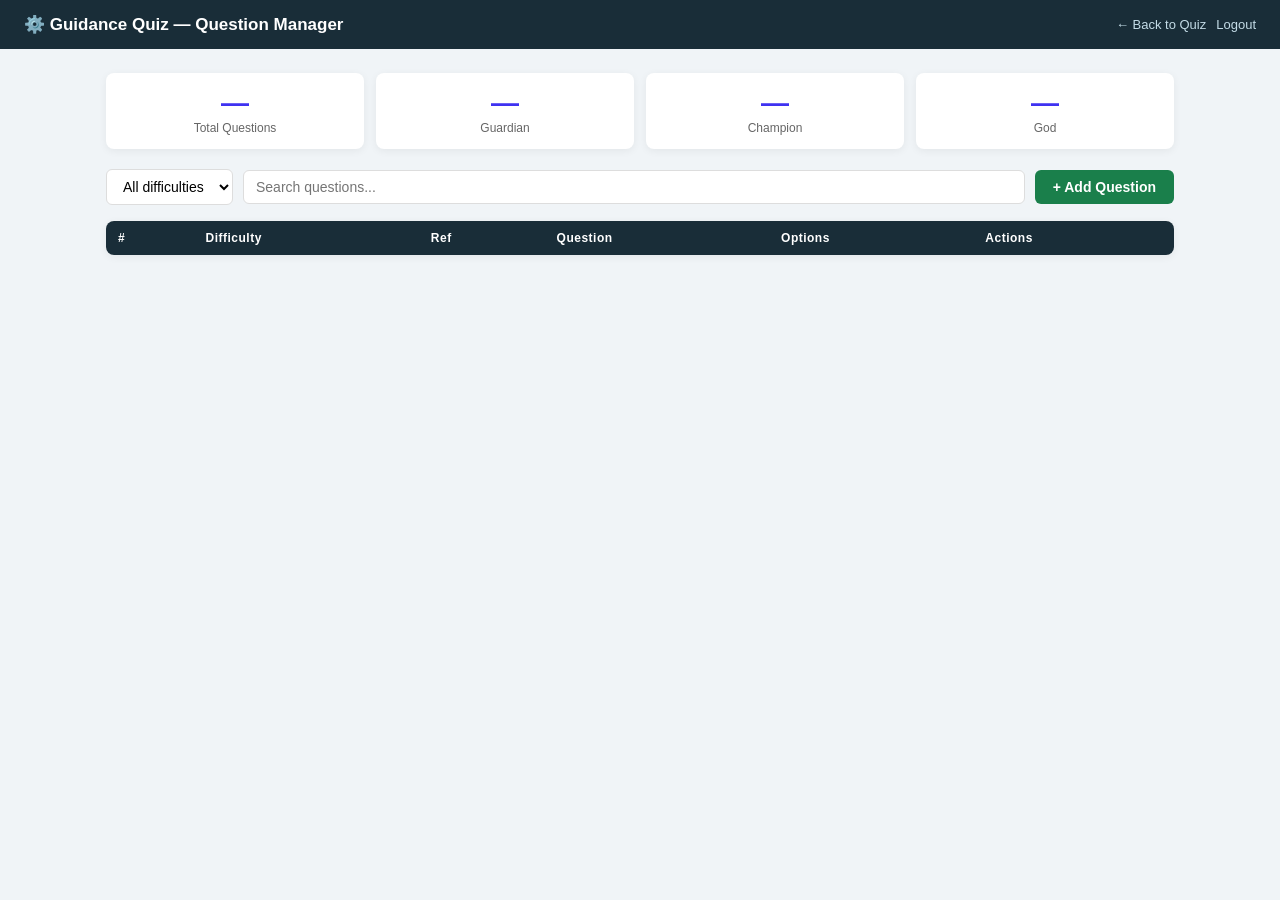
==== templates/admin.html @ 355f435c "Add admin question manager" ====
<!DOCTYPE html>
<html lang="en">
<head>
  <meta charset="UTF-8" />
  <meta name="viewport" content="width=device-width, initial-scale=1.0" />
  <title>Question Manager — Guidance Quiz</title>
  <style>
    * { box-sizing: border-box; margin: 0; padding: 0; }
    body { font-family: Arial, sans-serif; background: #f0f4f7; color: #192D38; }

    .topbar {
      background: #192D38; color: #fff; padding: 14px 24px;
      display: flex; align-items: center; justify-content: space-between; gap: 12px;
      position: sticky; top: 0; z-index: 100;
    }
    .topbar h1 { font-size: 17px; font-weight: 700; }
    .topbar-right { display: flex; gap: 10px; align-items: center; }
    .topbar a { color: #C4DCE7; font-size: 13px; text-decoration: none; }
    .topbar a:hover { color: #fff; }

    .container { max-width: 1100px; margin: 24px auto; padding: 0 16px; }

    .stats-row { display: flex; gap: 12px; margin-bottom: 20px; flex-wrap: wrap; }
    .stat-card {
      background: #fff; border-radius: 8px; padding: 14px 20px;
      box-shadow: 0 2px 8px rgba(0,0,0,0.06); flex: 1; min-width: 120px; text-align: center;
    }
    .stat-num { font-size: 28px; font-weight: 700; color: #3F32F1; }
    .stat-label { font-size: 12px; color: #666; margin-top: 2px; }

    .toolbar {
      display: flex; gap: 10px; align-items: center;
      margin-bottom: 16px; flex-wrap: wrap;
    }
    .toolbar select, .toolbar input {
      padding: 8px 12px; border: 1.5px solid #ddd; border-radius: 6px;
      font-size: 14px; background: #fff;
    }
    .toolbar input { flex: 1; min-width: 180px; }

    .btn { padding: 9px 18px; border: none; border-radius: 6px; font-size: 14px; font-weight: 600; cursor: pointer; }
    .btn-primary { background: #192D38; color: #fff; }
    .btn-primary:hover { background: #243d4d; }
    .btn-success { background: #1a7f4b; color: #fff; }
    .btn-success:hover { background: #166040; }
    .btn-danger { background: #c0392b; color: #fff; font-size: 12px; padding: 5px 10px; }
    .btn-danger:hover { background: #a93226; }
    .btn-edit { background: #3F32F1; color: #fff; font-size: 12px; padding: 5px 10px; }
    .btn-edit:hover { background: #5548f3; }
    .btn-sm { font-size: 12px; padding: 5px 10px; }

    table { width: 100%; border-collapse: collapse; background: #fff; border-radius: 8px; overflow: hidden; box-shadow: 0 2px 8px rgba(0,0,0,0.06); }
    thead { background: #192D38; color: #fff; }
    th { padding: 10px 12px; text-align: left; font-size: 12px; font-weight: 600; letter-spacing: 0.5px; white-space: nowrap; }
    td { padding: 10px 12px; border-bottom: 1px solid #eee; font-size: 13px; vertical-align: top; }
    tr:last-child td { border-bottom: none; }
    tr:hover td { background: #f8f9ff; }

    .diff-badge {
      display: inline-block; font-size: 11px; font-weight: 700;
      padding: 2px 8px; border-radius: 10px; white-space: nowrap;
    }
    .diff-guardian { background: #e8f0fe; color: #1a56db; }
    .diff-champion { background: #f3e8ff; color: #7e22ce; }
    .diff-god      { background: #fef9c3; color: #854d0e; }

    .q-text { max-width: 320px; }
    .options-cell { font-size: 12px; color: #555; line-height: 1.6; }
    .correct-opt { font-weight: 700; color: #1a7f4b; }
    .actions-cell { white-space: nowrap; display: flex; gap: 6px; }

    /* Modal */
    .modal-overlay {
      display: none; position: fixed; inset: 0;
      background: rgba(0,0,0,0.5); z-index: 200;
      align-items: center; justify-content: center;
    }
    .modal-overlay.open { display: flex; }
    .modal {
      background: #fff; border-radius: 10px; padding: 28px 24px;
      width: 100%; max-width: 560px; max-height: 90vh; overflow-y: auto;
      box-shadow: 0 8px 40px rgba(0,0,0,0.2);
    }
    .modal h3 { font-size: 17px; color: #192D38; margin-bottom: 20px; }
    .form-row { margin-bottom: 14px; }
    .form-row label { display: block; font-size: 13px; font-weight: 600; color: #333; margin-bottom: 5px; }
    .form-row input, .form-row select, .form-row textarea {
      width: 100%; padding: 9px 12px; border: 1.5px solid #ddd;
      border-radius: 6px; font-size: 14px; font-family: Arial, sans-serif;
    }
    .form-row textarea { resize: vertical; min-height: 80px; }
    .form-row input:focus, .form-row select:focus, .form-row textarea:focus {
      outline: none; border-color: #3F32F1;
    }
    .form-row .hint { font-size: 11px; color: #888; margin-top: 3px; }
    .modal-actions { display: flex; gap: 10px; justify-content: flex-end; margin-top: 20px; }
    .btn-cancel { background: #eee; color: #333; }
    .btn-cancel:hover { background: #ddd; }

    .status-bar {
      position: fixed; bottom: 20px; right: 20px;
      background: #192D38; color: #fff; padding: 10px 18px;
      border-radius: 8px; font-size: 14px; font-weight: 600;
      display: none; z-index: 300; box-shadow: 0 4px 16px rgba(0,0,0,0.2);
    }
    .status-bar.ok { background: #1a7f4b; }
    .status-bar.err { background: #c0392b; }
    .status-bar.show { display: block; }

    #empty-msg { text-align: center; padding: 40px; color: #888; display: none; }
  </style>
</head>
<body>

<div class="topbar">
  <h1>⚙️ Guidance Quiz — Question Manager</h1>
  <div class="topbar-right">
    <a href="/">← Back to Quiz</a>
    <a href="/admin/logout">Logout</a>
  </div>
</div>

<div class="container">

  <div class="stats-row">
    <div class="stat-card"><div class="stat-num" id="stat-total">—</div><div class="stat-label">Total Questions</div></div>
    <div class="stat-card"><div class="stat-num" id="stat-guardian">—</div><div class="stat-label">Guardian</div></div>
    <div class="stat-card"><div class="stat-num" id="stat-champion">—</div><div class="stat-label">Champion</div></div>
    <div class="stat-card"><div class="stat-num" id="stat-god">—</div><div class="stat-label">God</div></div>
  </div>

  <div class="toolbar">
    <select id="filter-diff" onchange="applyFilter()">
      <option value="">All difficulties</option>
      <option value="guardian">Guardian</option>
      <option value="champion">Champion</option>
      <option value="god">God</option>
    </select>
    <input type="text" id="filter-search" placeholder="Search questions..." oninput="applyFilter()" />
    <button class="btn btn-success" onclick="openAddModal()">+ Add Question</button>
  </div>

  <table id="q-table">
    <thead>
      <tr>
        <th>#</th>
        <th>Difficulty</th>
        <th>Ref</th>
        <th>Question</th>
        <th>Options</th>
        <th>Actions</th>
      </tr>
    </thead>
    <tbody id="q-tbody"></tbody>
  </table>
  <div id="empty-msg">No questions match your filter.</div>

</div>

<!-- Add/Edit Modal -->
<div class="modal-overlay" id="modal">
  <div class="modal">
    <h3 id="modal-title">Add Question</h3>
    <input type="hidden" id="edit-id" value="" />

    <div class="form-row">
      <label>Difficulty *</label>
      <select id="f-difficulty">
        <option value="guardian">Guidance Guardian</option>
        <option value="champion">Guidance Champion</option>
        <option value="god">Guidance God</option>
      </select>
    </div>
    <div class="form-row">
      <label>Reference</label>
      <input type="text" id="f-ref" placeholder="e.g. GN-001" />
    </div>
    <div class="form-row">
      <label>Question *</label>
      <textarea id="f-question" placeholder="Enter the question text..."></textarea>
    </div>
    <div class="form-row">
      <label>Option A *</label>
      <input type="text" id="f-option-a" placeholder="Option A" />
    </div>
    <div class="form-row">
      <label>Option B *</label>
      <input type="text" id="f-option-b" placeholder="Option B" />
    </div>
    <div class="form-row">
      <label>Option C</label>
      <input type="text" id="f-option-c" placeholder="Option C (optional)" />
    </div>
    <div class="form-row">
      <label>Option D</label>
      <input type="text" id="f-option-d" placeholder="Option D (optional)" />
    </div>
    <div class="form-row">
      <label>Correct Answer *</label>
      <select id="f-correct">
        <option value="A">A</option>
        <option value="B">B</option>
        <option value="C">C</option>
        <option value="D">D</option>
      </select>
      <div class="hint">Select the letter of the correct option above</div>
    </div>

    <div class="modal-actions">
      <button class="btn btn-cancel" onclick="closeModal()">Cancel</button>
      <button class="btn btn-success" onclick="saveQuestion()">Save Question</button>
    </div>
  </div>
</div>

<div class="status-bar" id="status-bar"></div>

<script>
  let allQuestions = [];

  async function loadQuestions() {
    const res = await fetch('/api/admin/questions');
    const data = await res.json();
    allQuestions = data.questions || [];
    updateStats();
    renderTable(allQuestions);
  }

  function updateStats() {
    document.getElementById('stat-total').textContent = allQuestions.length;
    document.getElementById('stat-guardian').textContent = allQuestions.filter(q => q.difficulty === 'guardian').length;
    document.getElementById('stat-champion').textContent = allQuestions.filter(q => q.difficulty === 'champion').length;
    document.getElementById('stat-god').textContent = allQuestions.filter(q => q.difficulty === 'god').length;
  }

  function applyFilter() {
    const diff = document.getElementById('filter-diff').value;
    const search = document.getElementById('filter-search').value.toLowerCase();
    let filtered = allQuestions;
    if (diff) filtered = filtered.filter(q => q.difficulty === diff);
    if (search) filtered = filtered.filter(q => q.question.toLowerCase().includes(search) || (q.ref || '').toLowerCase().includes(search));
    renderTable(filtered);
  }

  function renderTable(questions) {
    const tbody = document.getElementById('q-tbody');
    const emptyMsg = document.getElementById('empty-msg');
    tbody.innerHTML = '';

    if (!questions.length) {
      emptyMsg.style.display = 'block';
      return;
    }
    emptyMsg.style.display = 'none';

    questions.forEach((q, i) => {
      const diffClass = `diff-${q.difficulty}`;
      const diffLabel = { guardian: 'Guardian', champion: 'Champion', god: 'God' }[q.difficulty] || q.difficulty;

      const opts = ['A','B','C','D'].map(l => {
        const val = q[`option_${l.toLowerCase()}`];
        if (!val) return '';
        const cls = q.correct_answer === l ? 'correct-opt' : '';
        return `<span class="${cls}">${l}: ${escHtml(val)}</span>`;
      }).filter(Boolean).join('<br>');

      tbody.innerHTML += `
        <tr data-id="${q.id}">
          <td style="color:#999;font-size:12px;">${q.id}</td>
          <td><span class="diff-badge ${diffClass}">${diffLabel}</span></td>
          <td style="font-size:12px;color:#888;">${escHtml(q.ref || '')}</td>
          <td class="q-text">${escHtml(q.question)}</td>
          <td class="options-cell">${opts}</td>
          <td><div class="actions-cell">
            <button class="btn btn-edit btn-sm" onclick="openEditModal(${q.id})">Edit</button>
            <button class="btn btn-danger btn-sm" onclick="deleteQuestion(${q.id})">Delete</button>
          </div></td>
        </tr>`;
    });
  }

  function openAddModal() {
    document.getElementById('modal-title').textContent = 'Add Question';
    document.getElementById('edit-id').value = '';
    document.getElementById('f-difficulty').value = 'guardian';
    document.getElementById('f-ref').value = '';
    document.getElementById('f-question').value = '';
    document.getElementById('f-option-a').value = '';
    document.getElementById('f-option-b').value = '';
    document.getElementById('f-option-c').value = '';
    document.getElementById('f-option-d').value = '';
    document.getElementById('f-correct').value = 'A';
    document.getElementById('modal').classList.add('open');
  }

  function openEditModal(id) {
    const q = allQuestions.find(q => q.id === id);
    if (!q) return;
    document.getElementById('modal-title').textContent = 'Edit Question';
    document.getElementById('edit-id').value = id;
    document.getElementById('f-difficulty').value = q.difficulty;
    document.getElementById('f-ref').value = q.ref || '';
    document.getElementById('f-question').value = q.question;
    document.getElementById('f-option-a').value = q.option_a || '';
    document.getElementById('f-option-b').value = q.option_b || '';
    document.getElementById('f-option-c').value = q.option_c || '';
    document.getElementById('f-option-d').value = q.option_d || '';
    document.getElementById('f-correct').value = q.correct_answer;
    document.getElementById('modal').classList.add('open');
  }

  function closeModal() {
    document.getElementById('modal').classList.remove('open');
  }

  async function saveQuestion() {
    const id = document.getElementById('edit-id').value;
    const payload = {
      difficulty: document.getElementById('f-difficulty').value,
      ref: document.getElementById('f-ref').value,
      question: document.getElementById('f-question').value,
      option_a: document.getElementById('f-option-a').value,
      option_b: document.getElementById('f-option-b').value,
      option_c: document.getElementById('f-option-c').value,
      option_d: document.getElementById('f-option-d').value,
      correct_answer: document.getElementById('f-correct').value,
    };

    if (!payload.question.trim() || !payload.option_a.trim() || !payload.option_b.trim()) {
      showStatus('Please fill in the question and at least options A and B.', 'err');
      return;
    }

    const url = id ? `/api/admin/questions/${id}` : '/api/admin/questions';
    const method = id ? 'PUT' : 'POST';

    const res = await fetch(url, { method, headers: { 'Content-Type': 'application/json' }, body: JSON.stringify(payload) });
    const data = await res.json();

    if (data.success || data.id) {
      closeModal();
      showStatus(id ? 'Question updated!' : 'Question added!', 'ok');
      await loadQuestions();
    } else {
      showStatus(data.error || 'Error saving question', 'err');
    }
  }

  async function deleteQuestion(id) {
    const q = allQuestions.find(q => q.id === id);
    if (!confirm(`Delete this question?\n\n"${q ? q.question.substring(0, 80) : id}..."\n\nThis cannot be undone.`)) return;

    const res = await fetch(`/api/admin/questions/${id}`, { method: 'DELETE' });
    const data = await res.json();
    if (data.success) {
      showStatus('Question deleted.', 'ok');
      await loadQuestions();
    } else {
      showStatus(data.error || 'Error deleting', 'err');
    }
  }

  function showStatus(msg, type) {
    const bar = document.getElementById('status-bar');
    bar.textContent = msg;
    bar.className = `status-bar ${type} show`;
    setTimeout(() => bar.classList.remove('show'), 3000);
  }

  function escHtml(str) {
    return (str || '').replace(/&/g,'&amp;').replace(/</g,'&lt;').replace(/>/g,'&gt;');
  }

  // Close modal on overlay click
  document.getElementById('modal').addEventListener('click', function(e) {
    if (e.target === this) closeModal();
  });

  loadQuestions();
</script>

</body>
</html>
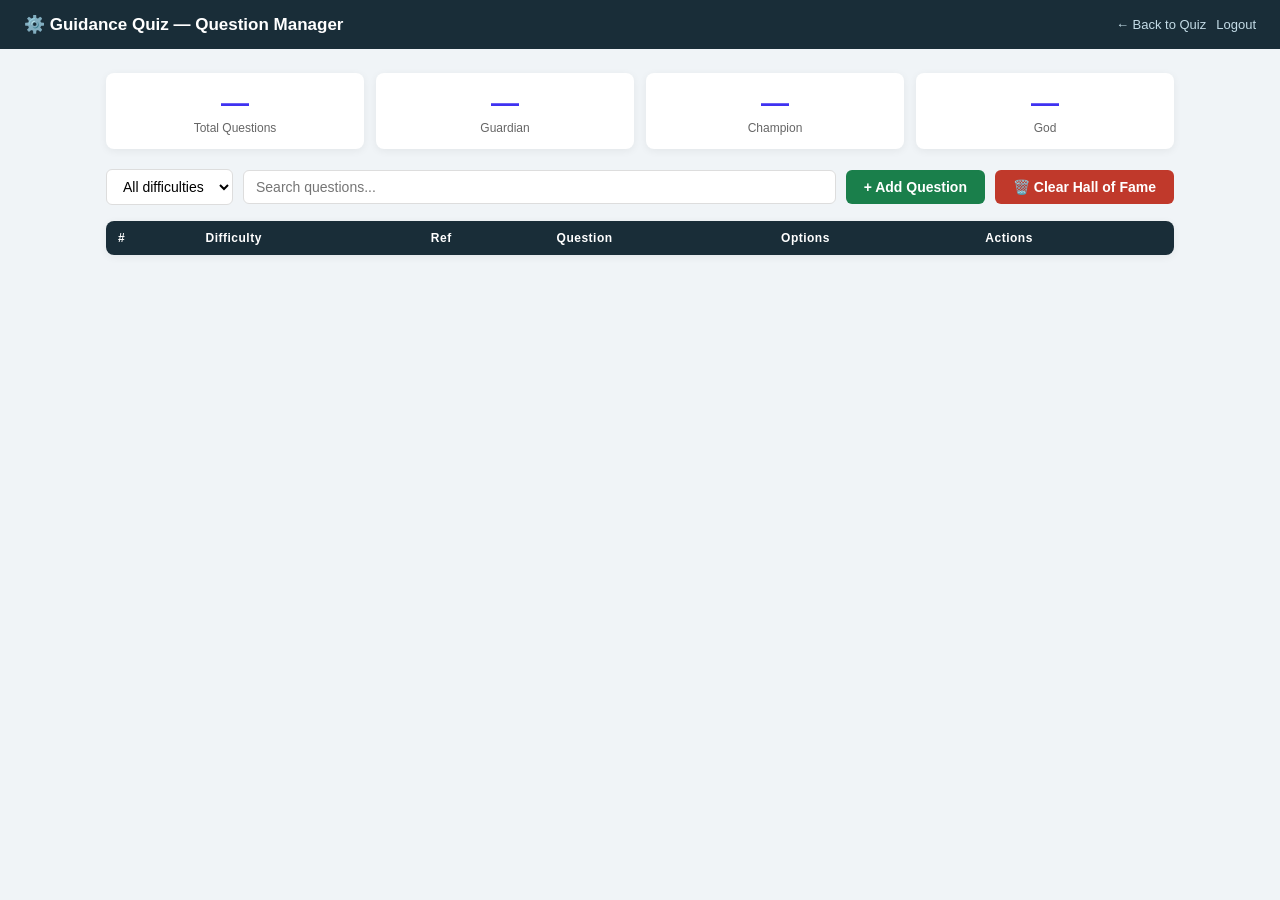
==== commit 9c421e38: "Fix PDF image overlap, clear HoF button, fireworks on all results" ====
--- a/templates/admin.html
+++ b/templates/admin.html
@@ -138,6 +138,7 @@
     </select>
     <input type="text" id="filter-search" placeholder="Search questions..." oninput="applyFilter()" />
     <button class="btn btn-success" onclick="openAddModal()">+ Add Question</button>
+    <button class="btn btn-danger" style="font-size:14px;padding:9px 18px;" onclick="clearHoF()">🗑️ Clear Hall of Fame</button>
   </div>
 
   <table id="q-table">
@@ -376,6 +377,17 @@
     if (e.target === this) closeModal();
   });
 
+  async function clearHoF() {
+    if (!confirm('Are you sure you want to clear the entire Hall of Fame?\n\nThis will delete ALL scores permanently. There is no undo.')) return;
+    const res = await fetch('/admin/clear-hof', { method: 'POST' });
+    const data = await res.json();
+    if (data.success) {
+      showStatus('Hall of Fame cleared!', 'ok');
+    } else {
+      showStatus(data.error || 'Error clearing Hall of Fame', 'err');
+    }
+  }
+
   loadQuestions();
 </script>
 
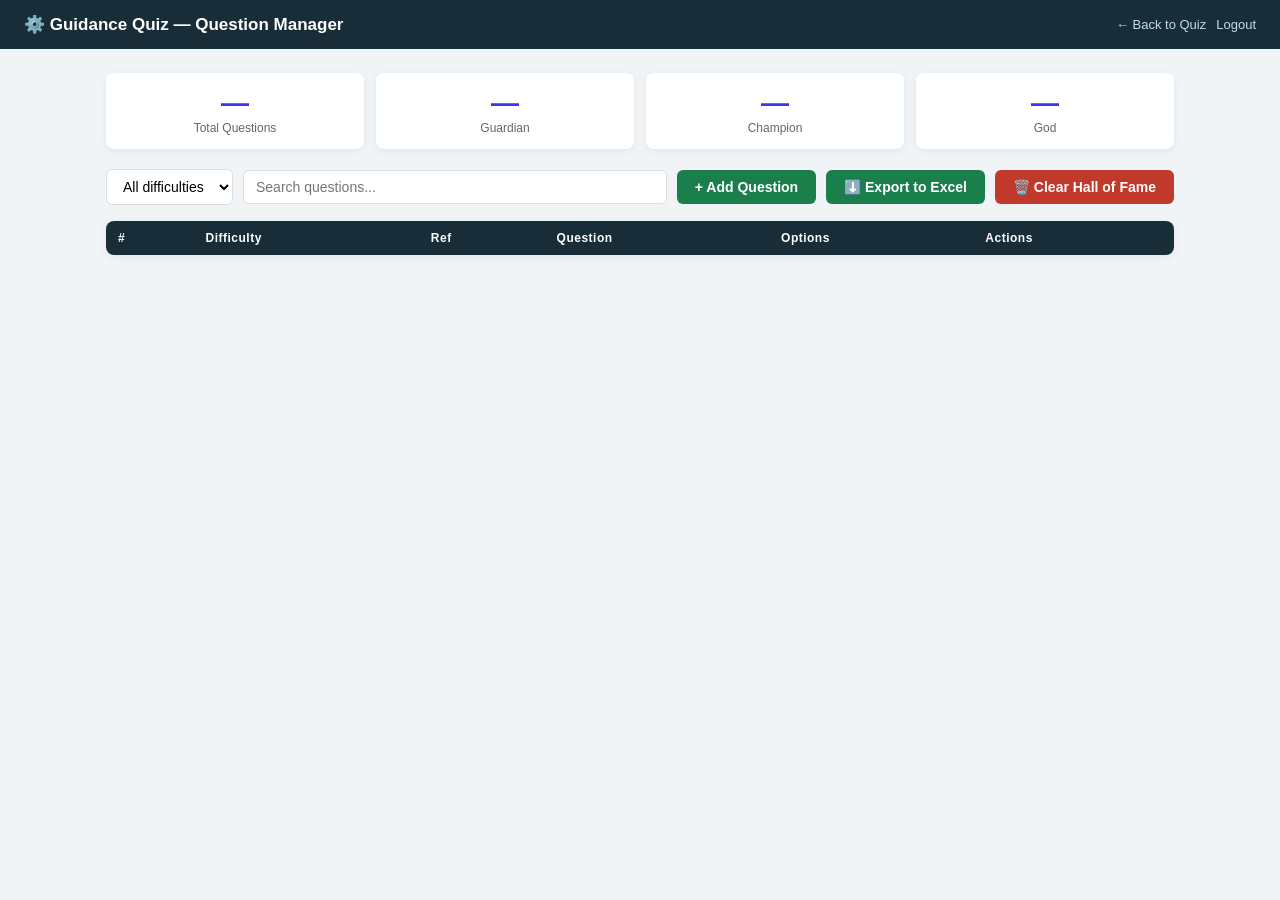
==== commit 6826acca: "Add export questions to Excel from admin" ====
--- a/templates/admin.html
+++ b/templates/admin.html
@@ -138,6 +138,7 @@
     </select>
     <input type="text" id="filter-search" placeholder="Search questions..." oninput="applyFilter()" />
     <button class="btn btn-success" onclick="openAddModal()">+ Add Question</button>
+    <a class="btn" style="background:#1a7f4b;color:#fff;font-size:14px;padding:9px 18px;text-decoration:none;" href="/admin/export-questions">⬇️ Export to Excel</a>
     <button class="btn btn-danger" style="font-size:14px;padding:9px 18px;" onclick="clearHoF()">🗑️ Clear Hall of Fame</button>
   </div>
 
